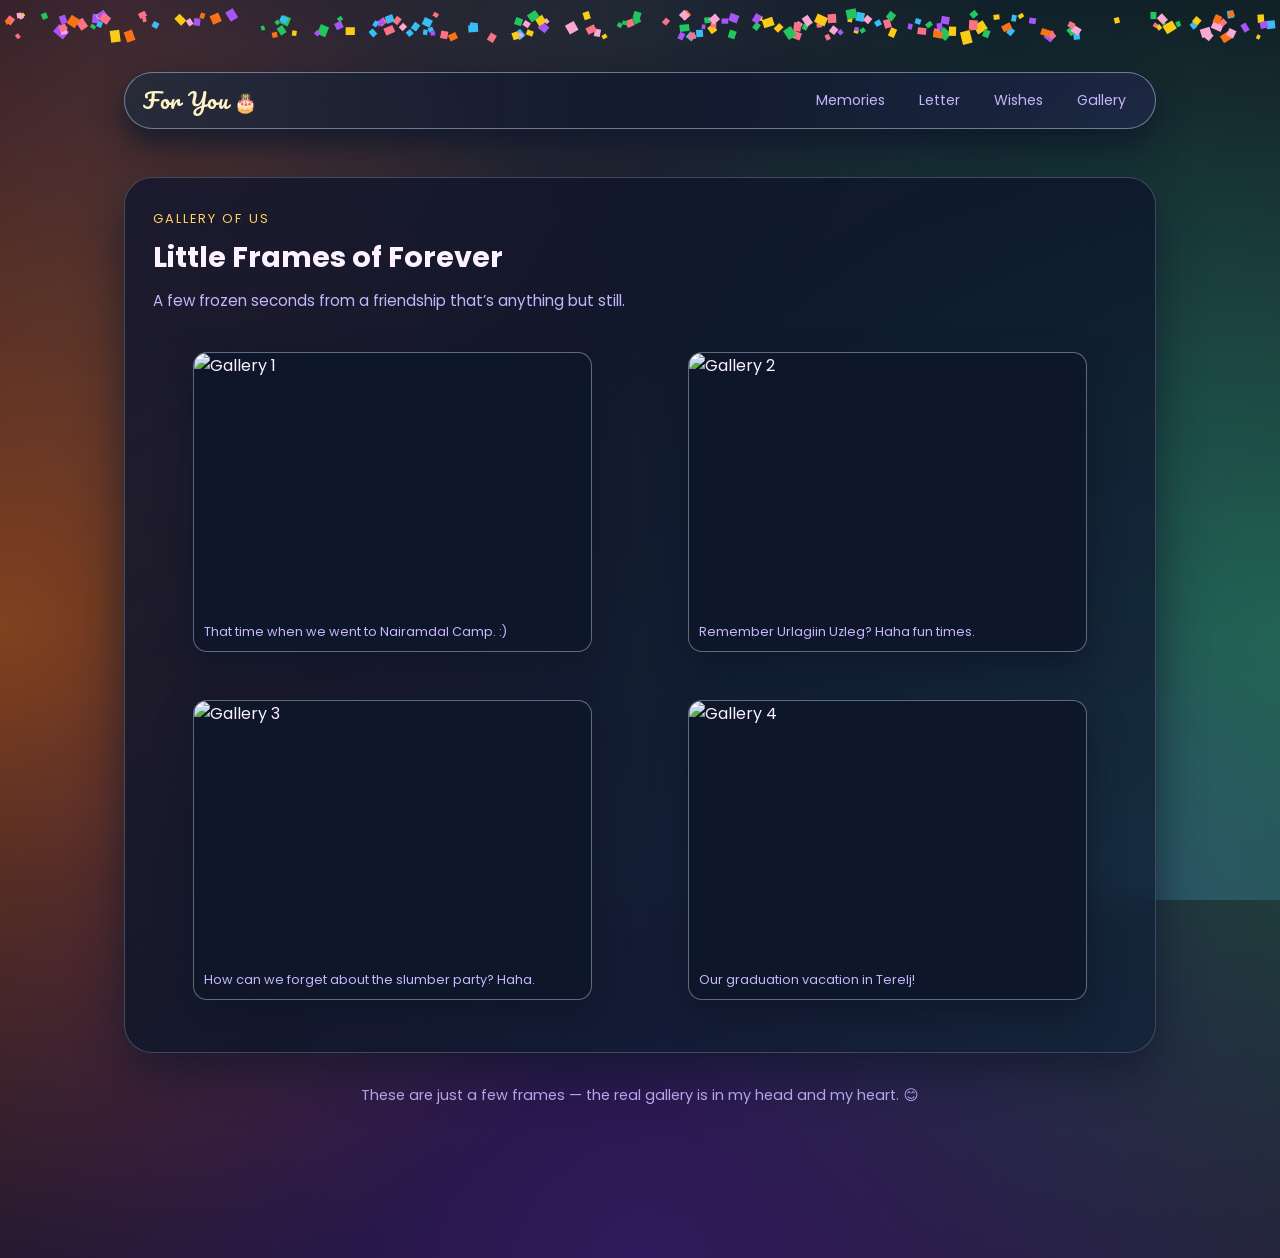
==== gallery.html @ 3fc6c58b "first commit" ====
<!DOCTYPE html>
<html lang="en">
<head>
  <meta charset="UTF-8" />
  <meta name="viewport" content="width=device-width, initial-scale=1" />
  <title>Little Frames of Forever 📸</title>
  <link rel="stylesheet" href="style.css" />
  <link rel="preconnect" href="https://fonts.googleapis.com" />
  <link rel="preconnect" href="https://fonts.gstatic.com" crossorigin />
  <link href="https://fonts.googleapis.com/css2?family=Pacifico&family=Poppins:wght@300;400;500;600;700&display=swap" rel="stylesheet" />
</head>
<body>
  <canvas id="confetti-canvas"></canvas>

  <div class="background-gradient"></div>
  <div class="floating-balloons">
    <div class="balloon b1"></div>
    <div class="balloon b2"></div>
    <div class="balloon b3"></div>
    <div class="balloon b4"></div>
  </div>

  <main class="page">
    <header class="site-header">
      <div class="site-header-inner">
        <a href="index.html" class="site-logo">For<br class="logo-br"> You<span> 🎂</span></a>
        <nav class="site-nav">
          <a href="timeline.html">Memories</a>
          <a href="letter.html">Letter</a>
          <a href="wishes.html">Wishes</a>
          <a href="gallery.html">Gallery</a>
        </nav>
      </div>
    </header>

    <section class="section section-gallery" id="gallery">
      <div class="section-header">
        <p class="section-overline">Gallery of us</p>
        <h2>Little Frames of Forever</h2>
        <p class="section-description">
          A few frozen seconds from a friendship that’s anything but still.
        </p>
      </div>

      <div class="gallery-grid">
        <figure class="gallery-item reveal">
          <img src="assets/photo7.JPG" alt="Gallery 1" />
          <figcaption>That time when we went to Nairamdal Camp. :)</figcaption>
        </figure>
        <figure class="gallery-item reveal delay-1">
          <img src="assets/photo10.JPG" alt="Gallery 2" />
          <figcaption>Remember Urlagiin Uzleg? Haha fun times.</figcaption>
        </figure>
        <figure class="gallery-item reveal delay-2">
          <img src="assets/photo9.JPG" alt="Gallery 3" />
          <figcaption>How can we forget about the slumber party? Haha.</figcaption>
        </figure>
        <figure class="gallery-item reveal delay-3">
          <img src="assets/photo8.JPG" alt="Gallery 4" />
          <figcaption>Our graduation vacation in Terelj!</figcaption>
        </figure>
      </div>
    </section>

    <footer class="footer">
      <p class="footer-text">
        These are just a few frames — the real gallery is in my head and my heart. 😊
      </p>
    </footer>
  </main>

  <script src="script.js"></script>
</body>
</html>
---- style.css ----
:root {
  --bg-gradient-start: #050816;
  --bg-gradient-end: #1f1b2e;
  --accent-pink: #ff6fb5;
  --accent-gold: #ffd166;
  --accent-blue: #5ac8fa;
  --accent-violet: #a855f7;
  --text-main: #fdf2ff;
  --text-muted: #c4b5fd;
  --card-bg: rgba(15, 23, 42, 0.9);
  --card-border: rgba(148, 163, 184, 0.35);
  --shadow-soft: 0 18px 45px rgba(15, 23, 42, 0.7);
  --radius-xl: 28px;
  --radius-lg: 20px;
  --radius-md: 14px;
  --blur-bg: 22px;
  --transition-fast: 180ms ease-out;
  --transition-med: 260ms ease-out;
}

*,
*::before,
*::after {
  box-sizing: border-box;
}

html,
body {
  margin: 0;
  padding: 0;
  scroll-behavior: smooth;
}

body {
  min-height: 100vh;
  font-family: "Poppins", system-ui, -apple-system, BlinkMacSystemFont, sans-serif;
  background: radial-gradient(circle at top, #2dd4bf1a 0, transparent 55%),
    radial-gradient(circle at bottom, #4c1d9577 0, transparent 60%),
    radial-gradient(circle at left, #f9731677 0, transparent 50%),
    radial-gradient(circle at right, #22c55e55 0, transparent 55%),
    linear-gradient(145deg, var(--bg-gradient-start), var(--bg-gradient-end));
  color: var(--text-main);
  -webkit-font-smoothing: antialiased;
}

body::-webkit-scrollbar {
  width: 10px;
}
body::-webkit-scrollbar-track {
  background: transparent;
}
body::-webkit-scrollbar-thumb {
  background: linear-gradient(180deg, var(--accent-pink), var(--accent-violet));
  border-radius: 100px;
}

#confetti-canvas {
  position: fixed;
  inset: 0;
  width: 100%;
  height: 100%;
  pointer-events: none;
  z-index: 40;
}

.background-gradient {
  position: fixed;
  inset: 0;
  background: radial-gradient(circle at 10% 0%, rgba(251, 113, 133, 0.25), transparent 60%),
    radial-gradient(circle at 90% 100%, rgba(56, 189, 248, 0.3), transparent 60%);
  mix-blend-mode: screen;
  opacity: 0.7;
  pointer-events: none;
  z-index: -1;
}

.page {
  position: relative;
  max-width: 1080px;
  margin: 32px auto 64px;
  padding: 24px 16px 64px;
}

@media (min-width: 768px) {
  .page {
    padding: 40px 24px 80px;
  }
}

.site-header {
  margin-bottom: 18px;
}

.site-header-inner {
  display: flex;
  align-items: center;
  justify-content: space-between;
  gap: 16px;
  padding: 10px 18px;
  border-radius: 999px;
  background: radial-gradient(circle at 0 0, rgba(248, 250, 252, 0.08), transparent 55%),
    radial-gradient(circle at 100% 100%, rgba(129, 140, 248, 0.12), transparent 55%),
    rgba(15, 23, 42, 0.85);
  border: 1px solid rgba(148, 163, 184, 0.7);
  box-shadow: 0 14px 32px rgba(15, 23, 42, 0.9);
}

.site-logo {
  font-family: "Pacifico", system-ui, -apple-system, BlinkMacSystemFont, sans-serif;
  font-size: clamp(0.75rem, 2.5vw + 0.65rem, 1.35rem);
  color: #fef3c7;
  text-decoration: none;
  letter-spacing: 0.03em;
  min-width: 0;
  flex-shrink: 1;
  line-height: 1.25;
}

/* Laptop/desktop: one line (hide the line break) */
.site-logo .logo-br {
  display: none;
}

.site-logo span {
  font-size: 0.85em;
}

.site-nav {
  display: flex;
  align-items: center;
  gap: 12px;
  font-size: 0.88rem;
}

.site-nav a {
  color: var(--text-muted);
  text-decoration: none;
  padding: 6px 10px;
  border-radius: 999px;
  border: 1px solid transparent;
  transition: color var(--transition-fast), background var(--transition-fast), border-color var(--transition-fast), transform var(--transition-fast);
}

.site-nav a:hover {
  color: var(--accent-gold);
  background: rgba(15, 23, 42, 0.9);
  border-color: rgba(148, 163, 184, 0.7);
  transform: translateY(-1px);
}

@media (max-width: 640px) {
  .site-header-inner {
    padding-inline: 12px;
    gap: 10px;
  }

  .site-logo {
    font-size: clamp(0.65rem, 4vw + 0.5rem, 0.95rem);
    max-width: 50%;
  }

  /* Small screens: "For" on first line, "You 🎂" on second */
  .site-logo .logo-br {
    display: block;
  }

  .site-nav {
    gap: 6px;
    font-size: 0.78rem;
    flex-shrink: 0;
  }

  .site-nav a {
    padding-inline: 8px;
  }
}

.floating-balloons {
  position: fixed;
  inset: 0;
  pointer-events: none;
  z-index: 0;
  overflow: hidden;
}

.balloon {
  position: absolute;
  width: 80px;
  height: 110px;
  border-radius: 50% 50% 45% 45%;
  opacity: 0.3;
  filter: blur(0.5px);
  animation: float 18s linear infinite;
}

.balloon::after {
  content: "";
  position: absolute;
  left: 50%;
  bottom: -40px;
  width: 2px;
  height: 40px;
  background: linear-gradient(to bottom, rgba(255, 255, 255, 0.8), transparent);
  transform: translateX(-50%);
}

.balloon.b1 {
  left: 10%;
  bottom: -120px;
  background: radial-gradient(circle at 30% 20%, #fff, var(--accent-pink));
  animation-delay: 0s;
}
.balloon.b2 {
  left: 75%;
  bottom: -150px;
  background: radial-gradient(circle at 20% 10%, #fff, var(--accent-blue));
  animation-delay: -6s;
}
.balloon.b3 {
  left: 50%;
  bottom: -100px;
  background: radial-gradient(circle at 70% 30%, #fff, var(--accent-gold));
  animation-delay: -10s;
}
.balloon.b4 {
  left: 25%;
  bottom: -130px;
  background: radial-gradient(circle at 40% 10%, #fff, var(--accent-violet));
  animation-delay: -14s;
}

@keyframes float {
  0% {
    transform: translateY(0) translateX(0) scale(1);
  }
  50% {
    transform: translateY(-50vh) translateX(20px) scale(1.05);
  }
  100% {
    transform: translateY(-110vh) translateX(-20px) scale(1);
  }
}

.hero {
  position: relative;
  display: grid;
  gap: 32px;
  padding: 32px 20px 40px;
  background: radial-gradient(circle at 0 0, rgba(248, 250, 252, 0.06), transparent 50%),
    radial-gradient(circle at 100% 100%, rgba(94, 234, 212, 0.1), transparent 55%),
    linear-gradient(145deg, rgba(15, 23, 42, 0.96), rgba(30, 64, 175, 0.9));
  border-radius: 32px;
  border: 1px solid rgba(148, 163, 184, 0.45);
  box-shadow: 0 22px 60px rgba(15, 23, 42, 0.9);
  overflow: hidden;
  z-index: 1;
}

@media (min-width: 900px) {
  .hero {
    grid-template-columns: 1.25fr 1fr;
    align-items: stretch;
    padding: 40px 40px 44px;
  }
}

.hero-inner {
  position: relative;
  z-index: 2;
}

.hero-overline {
  font-size: 0.85rem;
  text-transform: uppercase;
  letter-spacing: 0.18em;
  color: var(--accent-gold);
  margin: 0 0 12px;
}

.hero-title {
  margin: 0 0 16px;
  font-size: clamp(2.5rem, 4vw + 1rem, 3.5rem);
  letter-spacing: 0.05em;
  text-transform: uppercase;
  text-shadow: 0 0 40px rgba(236, 72, 153, 0.5);
}

.hero-title .letter {
  display: inline-block;
  position: relative;
  cursor: pointer;
  transition: transform var(--transition-med), text-shadow var(--transition-med), color var(--transition-med);
}

.hero-title .letter:hover {
  transform: translateY(-4px) rotate(-4deg) scale(1.08);
  color: var(--accent-pink);
  text-shadow: 0 0 22px rgba(244, 114, 182, 0.9);
}

.hero-subtitle {
  margin: 0 0 24px;
  color: var(--text-muted);
  max-width: 520px;
  font-size: 0.98rem;
  line-height: 1.7;
}

.hero-actions {
  display: flex;
  flex-wrap: wrap;
  gap: 12px;
  margin-bottom: 20px;
}

.btn {
  border: none;
  outline: none;
  border-radius: 999px;
  padding: 10px 20px;
  font-size: 0.95rem;
  font-weight: 600;
  letter-spacing: 0.03em;
  text-transform: uppercase;
  cursor: pointer;
  display: inline-flex;
  align-items: center;
  justify-content: center;
  gap: 8px;
  transition: transform var(--transition-fast), box-shadow var(--transition-fast), background var(--transition-fast), color var(--transition-fast), opacity var(--transition-fast);
}

.btn.primary {
  background: linear-gradient(135deg, var(--accent-pink), var(--accent-violet));
  color: #0b1020;
  box-shadow: 0 12px 28px rgba(236, 72, 153, 0.7);
}

.btn.primary:hover {
  transform: translateY(-1px) scale(1.02);
  box-shadow: 0 18px 45px rgba(236, 72, 153, 0.9);
}

.btn.ghost {
  background: transparent;
  border: 1px solid rgba(148, 163, 184, 0.6);
  color: var(--text-main);
  backdrop-filter: blur(20px);
}

.btn.ghost:hover {
  background: rgba(15, 23, 42, 0.7);
  transform: translateY(-1px);
}

.btn.text {
  background: transparent;
  color: var(--text-muted);
  font-size: 0.85rem;
  text-transform: none;
  padding-inline: 0;
}

.btn.text:hover {
  color: var(--accent-gold);
  transform: translateY(-1px);
}

.hero-meta {
  display: flex;
  align-items: center;
  justify-content: space-between;
  gap: 12px;
  margin-top: 4px;
  position: relative;
  z-index: 50;
}

.tag {
  border-radius: 999px;
  border: 1px solid rgba(148, 163, 184, 0.6);
  padding: 4px 10px;
  font-size: 0.75rem;
  color: var(--text-muted);
  display: inline-flex;
  align-items: center;
  gap: 6px;
}

.tag::before {
  content: "";
  width: 8px;
  height: 8px;
  border-radius: 999px;
  background: conic-gradient(from 0deg, #f472b6, #bef264, #2dd4bf, #a855f7, #f97316, #f472b6);
  box-shadow: 0 0 12px rgba(248, 250, 252, 0.9);
}

.icon-button {
  width: 40px;
  height: 40px;
  border-radius: 999px;
  border: 1px solid rgba(148, 163, 184, 0.6);
  background: rgba(15, 23, 42, 0.7);
  display: inline-flex;
  align-items: center;
  justify-content: center;
  color: var(--accent-gold);
  cursor: pointer;
  transition: transform var(--transition-fast), box-shadow var(--transition-fast), background var(--transition-fast);
  position: relative;
  z-index: 51;
  pointer-events: auto;
  -webkit-tap-highlight-color: transparent;
}

.icon-button span {
  transform: translateY(1px);
}

.icon-button:hover {
  transform: translateY(-2px) scale(1.05) rotate(-6deg);
  background: rgba(248, 250, 252, 0.05);
  box-shadow: 0 14px 30px rgba(234, 179, 8, 0.7);
}

/* Winking icon: two images crossfade for a natural wink */
.winking-icon {
  position: relative;
  width: 44px;
  height: 44px;
  border-radius: 50%;
  overflow: hidden;
  border: 2px solid rgba(251, 207, 232, 0.6);
  box-shadow: 0 4px 14px rgba(15, 23, 42, 0.6);
  flex-shrink: 0;
}

.winking-icon img {
  position: absolute;
  inset: 0;
  width: 100%;
  height: 100%;
  object-fit: cover;
  display: block;
}

.winking-icon-open {
  animation: wink-open 4s ease-in-out infinite;
}

.winking-icon-wink {
  animation: wink-wink 4s ease-in-out infinite;
}

@keyframes wink-open {
  0%, 90% { opacity: 1; }
  93% { opacity: 0; }
  96% { opacity: 0; }
  99% { opacity: 1; }
  100% { opacity: 1; }
}

@keyframes wink-wink {
  0%, 90% { opacity: 0; }
  93% { opacity: 1; }
  96% { opacity: 1; }
  99% { opacity: 0; }
  100% { opacity: 0; }
}

/* Fallback when only one image exists: subtle "squint" pulse */
.winking-icon.single-image .winking-icon-open {
  animation: squint-pulse 4s ease-in-out infinite;
}

.winking-icon.single-image .winking-icon-wink {
  display: none;
}

@keyframes squint-pulse {
  0%, 90% { opacity: 1; transform: scale(1); filter: brightness(1); }
  93% { opacity: 0.85; transform: scale(0.98); filter: brightness(0.9); }
  96% { opacity: 0.85; transform: scale(0.98); filter: brightness(0.9); }
  99% { opacity: 1; transform: scale(1); filter: brightness(1); }
  100% { opacity: 1; transform: scale(1); filter: brightness(1); }
}

.hero-photo-frame {
  position: relative;
  border-radius: 28px;
  overflow: hidden;
  border: 1px solid rgba(251, 207, 232, 0.6);
  background: radial-gradient(circle at 10% 0, rgba(251, 207, 232, 0.5), transparent 55%),
    radial-gradient(circle at 90% 100%, rgba(129, 140, 248, 0.5), transparent 55%),
    rgba(15, 23, 42, 0.9);
  box-shadow: 0 20px 50px rgba(15, 23, 42, 0.9);
  transform: translateY(4px);
}

.hero-photo {
  display: block;
  width: 100%;
  height: 100%;
  object-fit: cover;
  filter: saturate(1.05) contrast(1.02);
  transform: scale(1.02);
  transition: transform 18s linear, filter 1s ease-out;
}

.hero-photo-frame:hover .hero-photo {
  transform: scale(1.08);
  filter: saturate(1.2) contrast(1.05);
}

.photo-caption {
  position: absolute;
  inset-inline: 16px;
  bottom: 14px;
  padding: 10px 12px;
  border-radius: 999px;
  background: rgba(15, 23, 42, 0.72);
  color: var(--text-muted);
  font-size: 0.8rem;
  display: inline-flex;
  justify-content: center;
  align-items: center;
  backdrop-filter: blur(20px);
}

.photo-caption::before {
  content: "✦";
  margin-right: 8px;
  color: var(--accent-gold);
}

.section {
  position: relative;
  margin-top: 40px;
  padding: 28px 20px 32px;
  border-radius: var(--radius-xl);
  background: linear-gradient(145deg, rgba(15, 23, 42, 0.92), rgba(15, 23, 42, 0.78));
  border: 1px solid var(--card-border);
  box-shadow: var(--shadow-soft);
  overflow: hidden;
}

@media (min-width: 768px) {
  .section {
    padding: 32px 28px 36px;
    margin-top: 48px;
  }
}

.section::before {
  content: "";
  position: absolute;
  inset: -40%;
  background: radial-gradient(circle at 0 0, rgba(236, 72, 153, 0.08) 0, transparent 50%),
    radial-gradient(circle at 100% 100%, rgba(56, 189, 248, 0.1) 0, transparent 60%);
  opacity: 0.9;
  pointer-events: none;
}

.section > * {
  position: relative;
  z-index: 1;
}

.section-header {
  margin-bottom: 24px;
}

.section-center .section-header {
  margin-bottom: 32px;
}

.section-overline {
  font-size: 0.8rem;
  text-transform: uppercase;
  letter-spacing: 0.16em;
  color: var(--accent-gold);
  margin: 0 0 8px;
}

.section h2 {
  margin: 0 0 10px;
  font-size: 1.8rem;
}

.section-description {
  margin: 0;
  color: var(--text-muted);
  font-size: 0.95rem;
  max-width: 560px;
}

.section-split {
  display: grid;
  gap: 32px;
}

@media (min-width: 900px) {
  .section-split {
    grid-template-columns: 1.2fr 1.1fr;
    align-items: center;
  }
}

.section-center {
  text-align: center;
}

.muted {
  color: var(--text-muted);
  font-size: 0.82rem;
  margin-top: -4px;
  margin-bottom: 8px;
}

.timeline {
  display: grid;
  gap: 18px;
  margin-top: 12px;
}

@media (min-width: 800px) {
  .timeline {
    display: grid;
    grid-template-columns: repeat(2, minmax(0, 1fr));
    gap: 20px;
  }
}

.memory-card {
  position: relative;
  padding: 18px 18px 18px;
  border-radius: var(--radius-lg);
  background: radial-gradient(circle at 0 0, rgba(251, 113, 133, 0.16), transparent 50%),
    radial-gradient(circle at 100% 100%, rgba(37, 99, 235, 0.18), transparent 60%),
    rgba(15, 23, 42, 0.88);
  border: 1px solid rgba(148, 163, 184, 0.55);
  box-shadow: 0 12px 30px rgba(15, 23, 42, 0.8);
  transform-origin: center;
}

.memory-year {
  font-size: 0.9rem;
  text-transform: uppercase;
  letter-spacing: 0.14em;
  color: var(--accent-gold);
  margin-bottom: 10px;
}

.memory-body p {
  margin: 0 0 12px;
  font-size: 0.95rem;
  color: var(--text-main);
  line-height: 1.6;
}

.memory-photo {
  width: 100%;
  border-radius: var(--radius-md);
  object-fit: cover;
  max-height: 350px;
  border: 1px solid rgba(248, 250, 252, 0.2);
  box-shadow: 0 12px 26px rgba(15, 23, 42, 0.9);
}

@media (min-width: 900px) {
  .memory-photo {
    max-height: 400px;
  }
}

.love-letter {
  padding: 20px 18px 22px;
  border-radius: var(--radius-lg);
  background: radial-gradient(circle at 0 0, rgba(248, 250, 252, 0.04), transparent 55%),
    radial-gradient(circle at 100% 100%, rgba(248, 250, 252, 0.08), transparent 55%),
    rgba(15, 23, 42, 0.9);
  border: 1px solid rgba(148, 163, 184, 0.6);
  box-shadow: 0 16px 40px rgba(15, 23, 42, 0.9);
}

.love-letter h2 {
  margin-bottom: 6px;
}

.typewriter {
  margin-top: 16px;
  min-height: 180px;
  font-size: 0.95rem;
  line-height: 1.7;
  color: var(--text-main);
  white-space: pre-wrap;
}

.polaroid-grid {
  display: grid;
  grid-template-columns: 1fr;
  gap: 16px;
}

@media (min-width: 640px) {
  .polaroid-grid {
    grid-template-columns: repeat(2, minmax(0, 1fr));
  }
}

@media (min-width: 900px) {
  .polaroid-grid {
    grid-template-columns: 1fr;
  }
}

.polaroid {
  position: relative;
  background: #f9fafb;
  color: #020617;
  border-radius: 6px;
  padding: 12px 12px 18px;
  box-shadow: 0 16px 35px rgba(15, 23, 42, 0.7);
  transform-origin: center;
  transform: rotate(-2deg);
  transition: transform 220ms ease-out, box-shadow 220ms ease-out, translate 220ms ease-out;
}

.polaroid:nth-child(2) {
  transform: rotate(3deg);
}
.polaroid:nth-child(3) {
  transform: rotate(-4deg);
}

.polaroid img {
  width: 100%;
  display: block;
  border-radius: 4px;
  object-fit: cover;
}

.polaroid-label {
  display: block;
  margin-top: 10px;
  font-size: 0.8rem;
  text-align: center;
}

.polaroid:hover {
  transform: translateY(-6px) rotate(0deg) scale(1.03);
  box-shadow: 0 22px 45px rgba(15, 23, 42, 0.9);
}

/* Wish page icon: transitions to wink when candles blown, with shooting stars */
.wish-page-icon-wrap {
  display: flex;
  justify-content: center;
  margin-bottom: 8px;
}

.wish-page-icon {
  position: relative;
  width: 128px;
  height: 128px;
  border-radius: 50%;
  overflow: visible;
  border: 3px solid rgba(251, 207, 232, 0.6);
  box-shadow: 0 8px 24px rgba(15, 23, 42, 0.7);
}

.wish-page-icon img {
  position: absolute;
  inset: 0;
  width: 100%;
  height: 100%;
  object-fit: cover;
  border-radius: 50%;
  transition: opacity 0.4s ease-out;
}

.wish-icon-open {
  opacity: 1;
}

.wish-icon-wink {
  opacity: 0;
}

.wish-page-icon.winked .wish-icon-open {
  opacity: 0;
}

.wish-page-icon.winked .wish-icon-wink {
  opacity: 1;
}

/* Shooting stars around right (winking) eye area */
.shooting-stars {
  position: absolute;
  top: 28%;
  left: 18%;
  width: 50%;
  height: 35%;
  pointer-events: none;
  overflow: visible;
}

.shooting-stars .star {
  position: absolute;
  font-size: 0.9rem;
  color: #fef3c7;
  text-shadow: 0 0 8px rgba(254, 243, 199, 0.9);
  opacity: 0;
}

.wish-page-icon .shooting-stars .star {
  opacity: 0;
}

.wish-page-icon.winked .shooting-stars .star-1 {
  animation: shoot-star-1 1.2s ease-out forwards;
}

.wish-page-icon.winked .shooting-stars .star-2 {
  animation: shoot-star-2 1.2s ease-out 0.15s forwards;
}

.wish-page-icon.winked .shooting-stars .star-3 {
  animation: shoot-star-3 1.2s ease-out 0.3s forwards;
}

@keyframes shoot-star-1 {
  0% {
    opacity: 0;
    transform: translate(0, 0) scale(0.5);
  }
  15% {
    opacity: 1;
    transform: translate(2px, -4px) scale(1);
  }
  85% {
    opacity: 0.6;
    transform: translate(18px, -28px) scale(0.8);
  }
  100% {
    opacity: 0;
    transform: translate(24px, -36px) scale(0.5);
  }
}

@keyframes shoot-star-2 {
  0% {
    opacity: 0;
    transform: translate(0, 0) scale(0.5);
  }
  15% {
    opacity: 1;
    transform: translate(4px, -2px) scale(1);
  }
  85% {
    opacity: 0.6;
    transform: translate(22px, -18px) scale(0.8);
  }
  100% {
    opacity: 0;
    transform: translate(30px, -24px) scale(0.5);
  }
}

@keyframes shoot-star-3 {
  0% {
    opacity: 0;
    transform: translate(0, 0) scale(0.5);
  }
  15% {
    opacity: 1;
    transform: translate(-2px, -6px) scale(1);
  }
  85% {
    opacity: 0.6;
    transform: translate(14px, -32px) scale(0.8);
  }
  100% {
    opacity: 0;
    transform: translate(20px, -42px) scale(0.5);
  }
}

.cake-container {
  display: flex;
  flex-direction: column;
  align-items: center;
  gap: 16px;
  margin-top: 36px;
  margin-bottom: 24px;
}

.cake {
  position: relative;
  width: 180px;
  height: 150px;
  cursor: pointer;
  transform-origin: center bottom;
  transition: transform 200ms ease-out;
}

.cake:hover {
  transform: translateY(-4px) scale(1.03);
}

.cake-layer {
  position: absolute;
  left: 50%;
  transform: translateX(-50%);
  border-radius: 999px 999px 40px 40px;
  border: 2px solid rgba(15, 23, 42, 0.4);
}

.layer-bottom {
  width: 100%;
  height: 60px;
  bottom: 20px;
  background: linear-gradient(to right, #fb7185, #fb923c);
}
.layer-middle {
  width: 75%;
  height: 55px;
  bottom: 55px;
  background: linear-gradient(to right, #f9a8d4, #a5b4fc);
}
.layer-top {
  width: 52%;
  height: 48px;
  bottom: 90px;
  background: linear-gradient(to right, #fef3c7, #fecaca);
}

.candles {
  position: absolute;
  bottom: 132px;
  left: 50%;
  transform: translateX(-50%);
  display: flex;
  gap: 16px;
}

.candle {
  width: 10px;
  height: 28px;
  background: repeating-linear-gradient(
    -45deg,
    #f97316,
    #f97316 4px,
    #fef3c7 4px,
    #fef3c7 8px
  );
  border-radius: 999px;
  position: relative;
  box-shadow: 0 0 6px rgba(0, 0, 0, 0.3);
}

.flame {
  position: absolute;
  left: 50%;
  bottom: 32px;
  width: 14px;
  height: 22px;
  background: radial-gradient(circle at 50% 10%, #fef3c7, #f97316 60%, transparent 70%);
  border-radius: 999px 999px 50% 50%;
  transform: translateX(-50%);
  transform-origin: bottom center;
  animation: flicker 800ms infinite alternate;
  opacity: 1;
  transition: opacity 300ms ease-out, height 300ms ease-out, width 300ms ease-out;
}

.flame.blown-out {
  opacity: 0;
  height: 0;
  width: 0;
  animation: none;
}

@keyframes flicker {
  0% {
    transform: translateX(-50%) scale(1);
    opacity: 0.85;
  }
  100% {
    transform: translateX(-48%) scale(1.15);
    opacity: 1;
  }
}

.cake-plate {
  position: absolute;
  width: 210px;
  height: 20px;
  background: radial-gradient(circle at 50% 0, #e5e7eb, #9ca3af);
  border-radius: 999px;
  bottom: 10px;
  left: 50%;
  transform: translateX(-50%);
  box-shadow: 0 10px 18px rgba(15, 23, 42, 0.9);
}

.wish-hearts {
  display: flex;
  flex-direction: column;
  align-items: center;
  gap: 12px;
  margin-top: 24px;
}

.heart {
  border: none;
  background: transparent;
  font-size: 1.6rem;
  cursor: pointer;
  filter: drop-shadow(0 0 10px rgba(248, 113, 113, 0.5));
  transition: transform 180ms ease-out, filter 180ms ease-out, opacity 180ms ease-out, color 180ms ease-out;
  color: rgba(255, 255, 255, 0.7);
}

.heart.active {
  transform: scale(1.3);
  filter: drop-shadow(0 0 14px rgba(248, 113, 113, 0.9));
  color: #ff1744;
}

.heart:disabled {
  opacity: 0.4;
  cursor: not-allowed;
  filter: drop-shadow(0 0 5px rgba(248, 113, 113, 0.2));
}

.heart:not(.active):not(:disabled) {
  cursor: pointer;
}

.heart:not(.active):not(:disabled):hover {
  transform: scale(1.1);
  filter: drop-shadow(0 0 12px rgba(248, 113, 113, 0.6));
}

.heart-text {
  font-size: 0.9rem;
  color: var(--text-muted);
  max-width: 420px;
  text-align: center;
}

.section-gallery .gallery-grid {
  display: grid;
  grid-template-columns: 1fr;
  gap: 16px;
  margin-top: 20px;
}

@media (min-width: 640px) {
  .section-gallery .gallery-grid {
    grid-template-columns: repeat(2, minmax(0, 1fr));
  }
}

@media (min-width: 900px) {
  .section-gallery .gallery-grid {
    grid-template-columns: repeat(3, minmax(0, 1fr));
  }
}

@media (min-width: 1200px) {
  .section-gallery .gallery-grid {
    grid-template-columns: repeat(2, minmax(0, 1fr));
  }
}

.gallery-item {
  position: relative;
  border-radius: var(--radius-md);
  overflow: hidden;
  background: rgba(15, 23, 42, 0.9);
  border: 1px solid rgba(148, 163, 184, 0.6);
  box-shadow: 0 14px 32px rgba(15, 23, 42, 0.9);
  transform-origin: center;
  transition: transform 200ms ease-out, box-shadow 200ms ease-out, filter 200ms ease-out;
}

.gallery-item img {
  width: 100%;
  display: block;
  object-fit: cover;
  height: 220px;
}

@media (min-width: 900px) {
  .gallery-item img {
    height: 260px;
  }
}

.gallery-item figcaption {
  padding: 10px;
  font-size: 0.8rem;
  color: var(--text-muted);
}

.gallery-item:hover {
  transform: translateY(-8px) scale(1.03);
  box-shadow: 0 24px 50px rgba(15, 23, 42, 0.95);
  filter: brightness(1.05);
}

.secret-section {
  background: radial-gradient(circle at 15% 0, rgba(248, 250, 252, 0.1), transparent 55%),
    radial-gradient(circle at 95% 100%, rgba(45, 212, 191, 0.12), transparent 55%),
    linear-gradient(145deg, #111827, #1e1b4b);
  border: 1px solid rgba(244, 114, 182, 0.8);
}

.secret-content {
  max-width: 640px;
  margin-inline: auto;
}

.secret-message {
  margin-top: 18px;
  margin-bottom: 18px;
  font-size: 1rem;
  line-height: 1.8;
  color: var(--text-main);
}

.footer {
  margin-top: 32px;
  text-align: center;
  color: var(--text-muted);
  font-size: 0.9rem;
}

.footer-text {
  margin-bottom: 8px;
}

.footer-code {
  font-family: "JetBrains Mono", ui-monospace, SFMono-Regular, Menlo, Monaco, Consolas, "Liberation Mono", "Courier New",
    monospace;
  background: rgba(15, 23, 42, 0.9);
  border-radius: 999px;
  padding: 3px 10px;
  border: 1px dashed rgba(148, 163, 184, 0.7);
}

.reveal {
  opacity: 0;
  transform: translateY(26px) scale(0.98);
  filter: blur(6px);
  transition: opacity 500ms ease-out, transform 500ms ease-out, filter 500ms ease-out, box-shadow 500ms ease-out;
}

.reveal.in-view {
  opacity: 1;
  transform: translateY(0) scale(1);
  filter: blur(0);
}

.reveal.delay-1 {
  transition-delay: 80ms;
}
.reveal.delay-2 {
  transition-delay: 150ms;
}
.reveal.delay-3 {
  transition-delay: 230ms;
}

.hidden {
  display: none !important;
}

.section,
.hero,
.love-letter,
.memory-card,
.polaroid,
.gallery-item,
.cake,
.secret-section {
  -webkit-backdrop-filter: blur(var(--blur-bg));
  backdrop-filter: blur(var(--blur-bg));
}

@media (max-width: 600px) {
  .hero {
    padding: 22px 18px 26px;
  }

  .hero-title {
    font-size: 2.2rem;
  }

  .section {
    padding: 22px 18px 26px;
  }
}
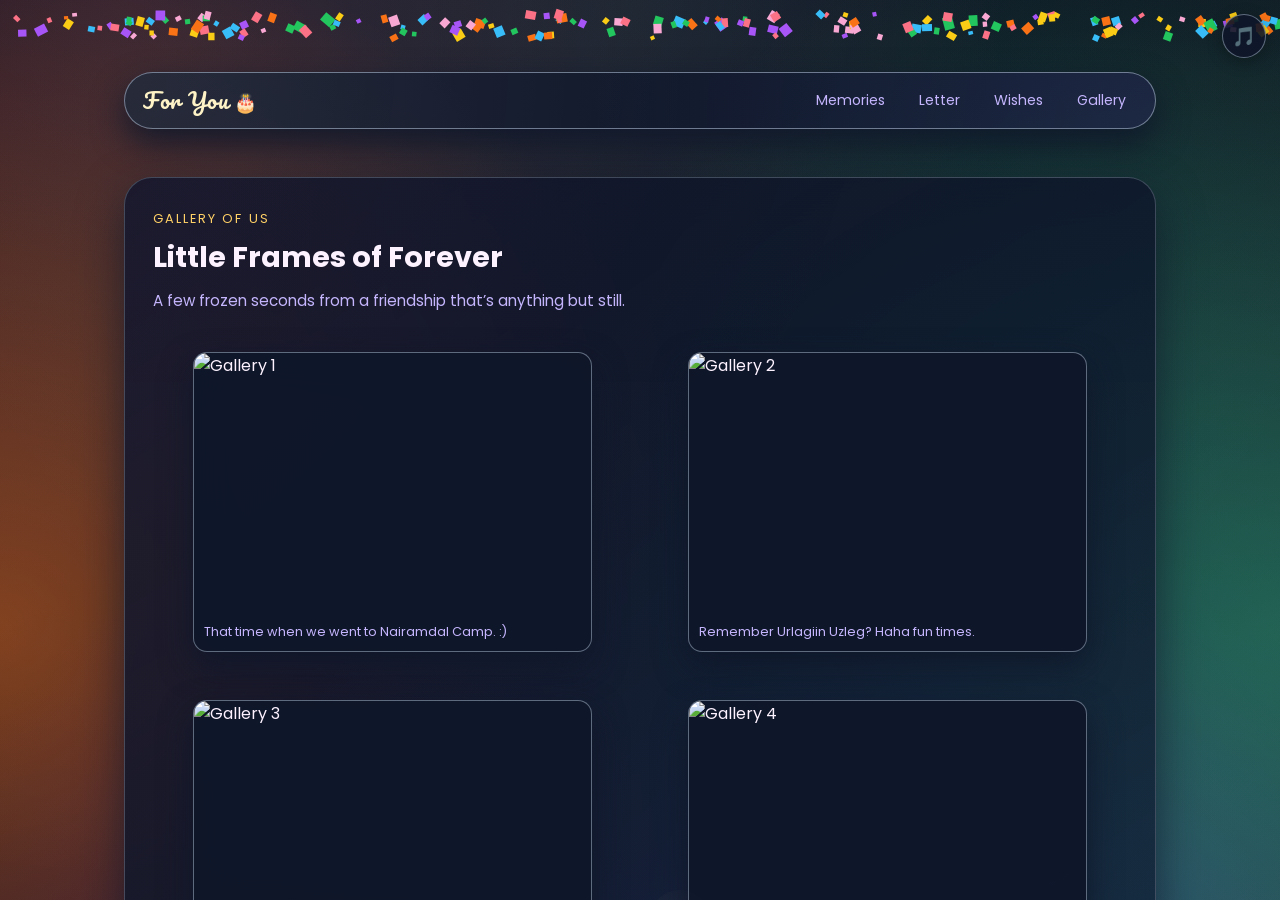
==== commit bc8a654e: "Add home page and ambient music feature - Created a new home.html page with a birthday theme and nav" ====
--- a/gallery.html
+++ b/gallery.html
@@ -23,7 +23,7 @@
   <main class="page">
     <header class="site-header">
       <div class="site-header-inner">
-        <a href="index.html" class="site-logo">For<br class="logo-br"> You<span> 🎂</span></a>
+        <a href="home.html" class="site-logo">For<br class="logo-br"> You<span> 🎂</span></a>
         <nav class="site-nav">
           <a href="timeline.html">Memories</a>
           <a href="letter.html">Letter</a>
--- a/style.css
+++ b/style.css
@@ -148,6 +148,10 @@
   transform: translateY(-1px);
 }
 
+.icon-button-music {
+  flex-shrink: 0;
+}
+
 @media (max-width: 640px) {
   .site-header-inner {
     padding-inline: 12px;
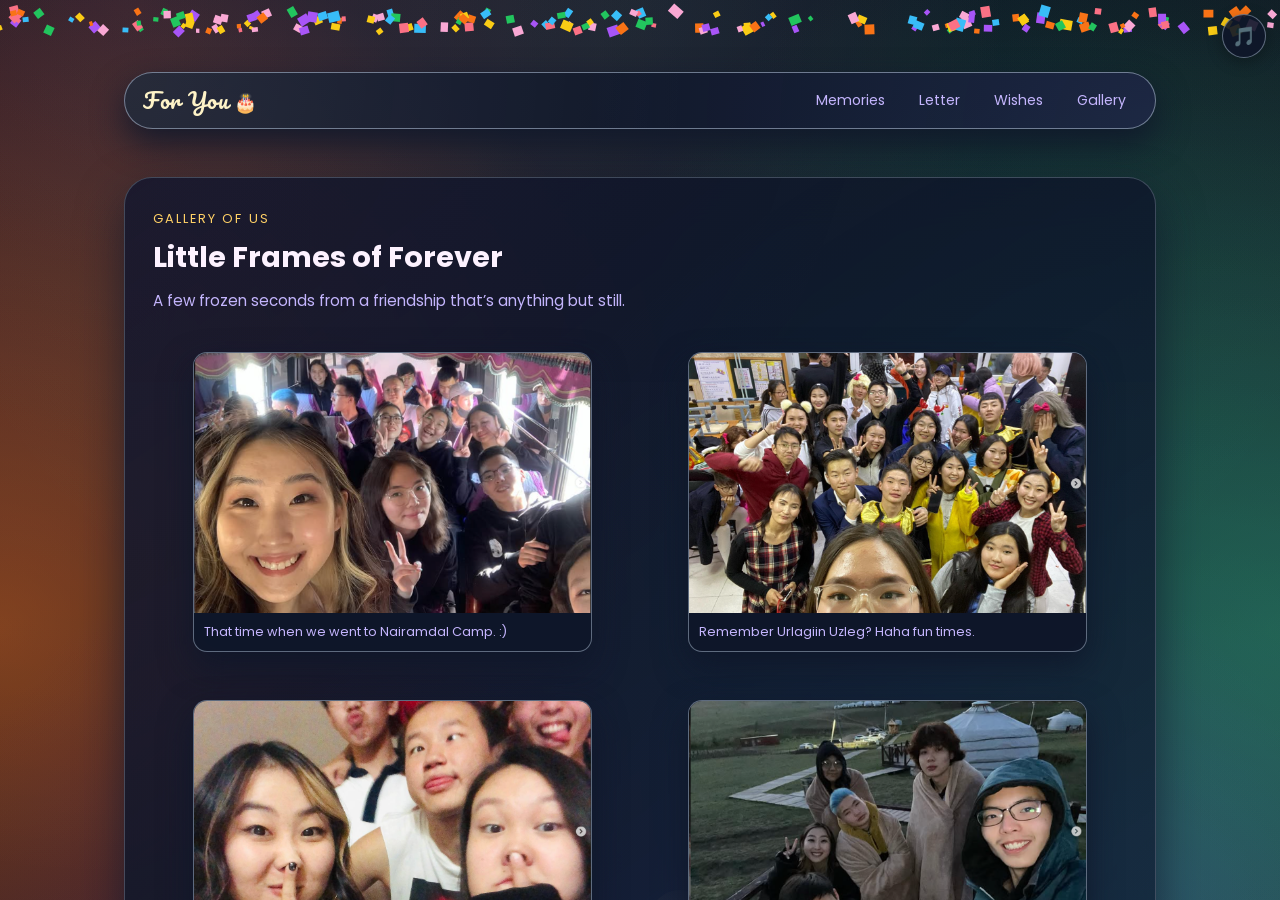
==== commit 7619f2e1: "Update image file extensions in gallery, letter, and timeline HTML files from uppercase to lowercase" ====
--- a/gallery.html
+++ b/gallery.html
@@ -44,19 +44,19 @@
 
       <div class="gallery-grid">
         <figure class="gallery-item reveal">
-          <img src="assets/photo7.JPG" alt="Gallery 1" />
+          <img src="assets/photo7.jpg" alt="Gallery 1" />
           <figcaption>That time when we went to Nairamdal Camp. :)</figcaption>
         </figure>
         <figure class="gallery-item reveal delay-1">
-          <img src="assets/photo10.JPG" alt="Gallery 2" />
+          <img src="assets/photo10.jpg" alt="Gallery 2" />
           <figcaption>Remember Urlagiin Uzleg? Haha fun times.</figcaption>
         </figure>
         <figure class="gallery-item reveal delay-2">
-          <img src="assets/photo9.JPG" alt="Gallery 3" />
+          <img src="assets/photo9.jpg" alt="Gallery 3" />
           <figcaption>How can we forget about the slumber party? Haha.</figcaption>
         </figure>
         <figure class="gallery-item reveal delay-3">
-          <img src="assets/photo8.JPG" alt="Gallery 4" />
+          <img src="assets/photo8.jpg" alt="Gallery 4" />
           <figcaption>Our graduation vacation in Terelj!</figcaption>
         </figure>
       </div>
